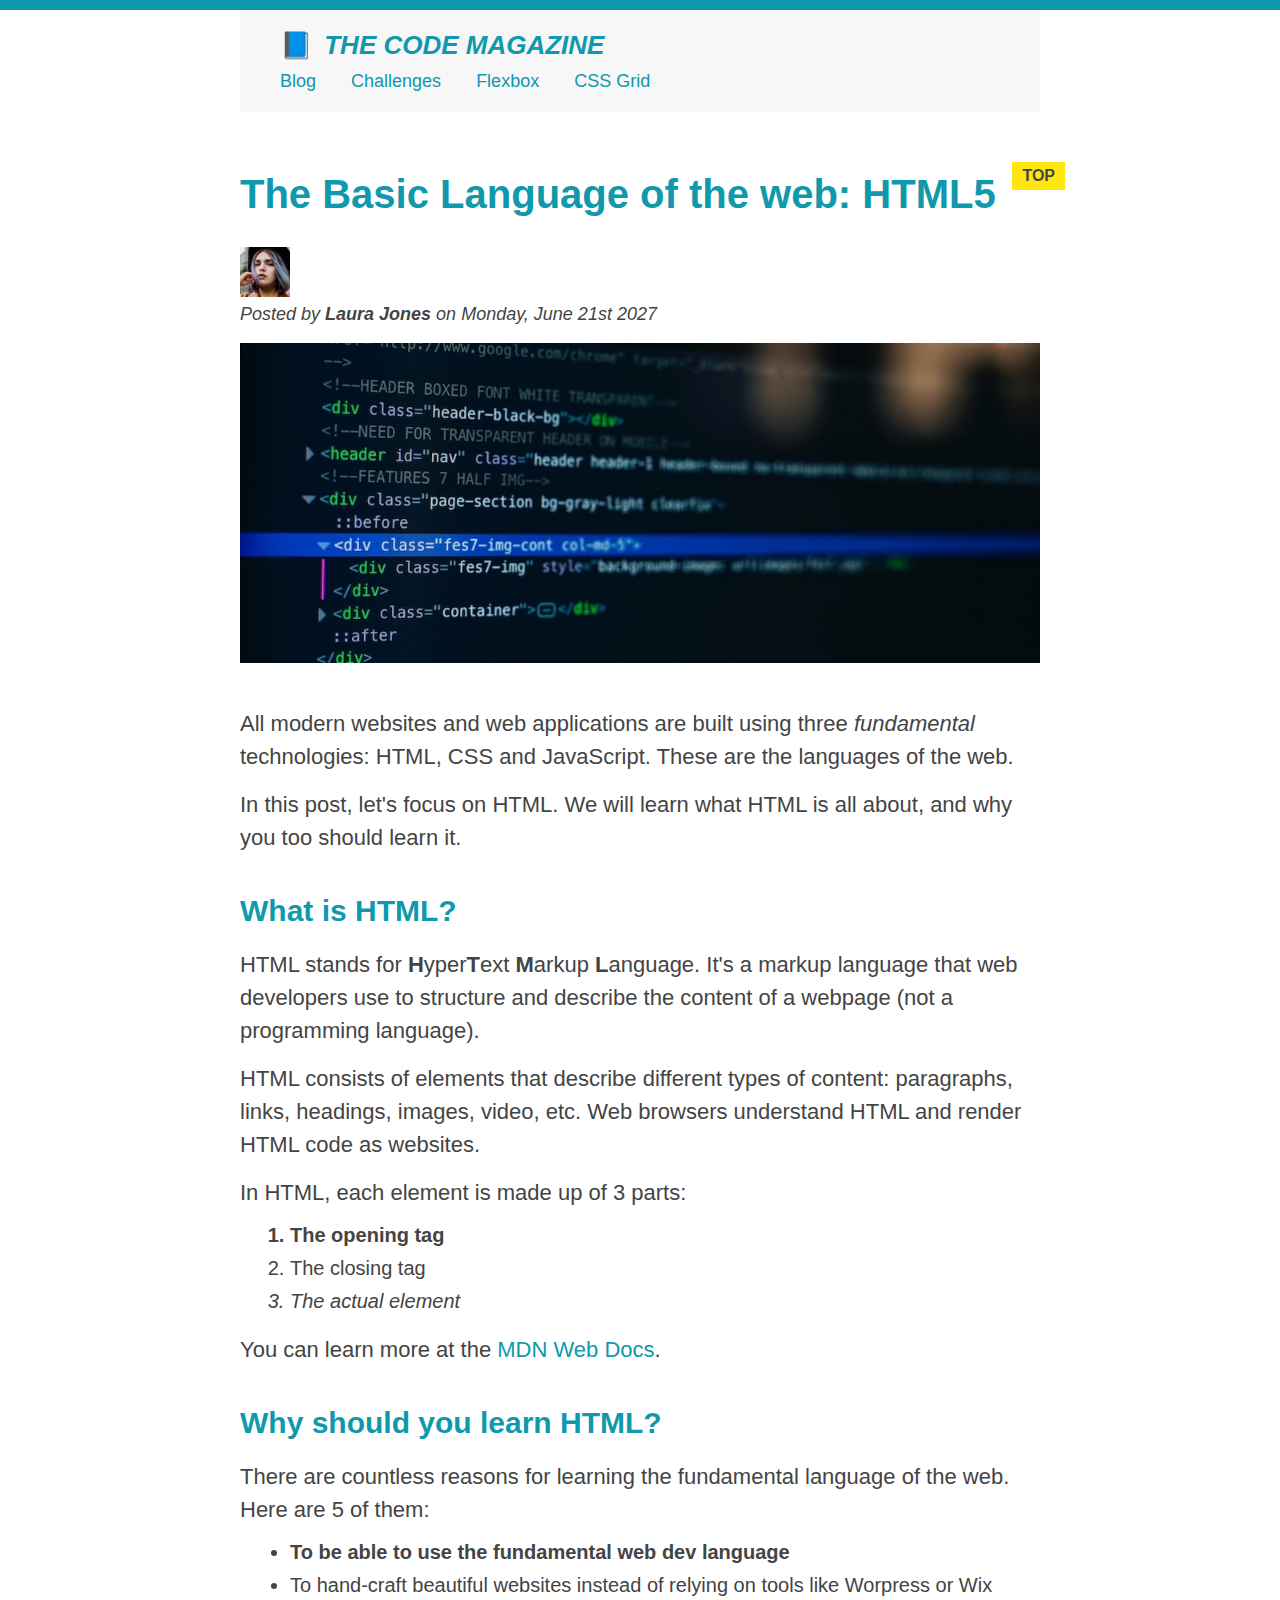
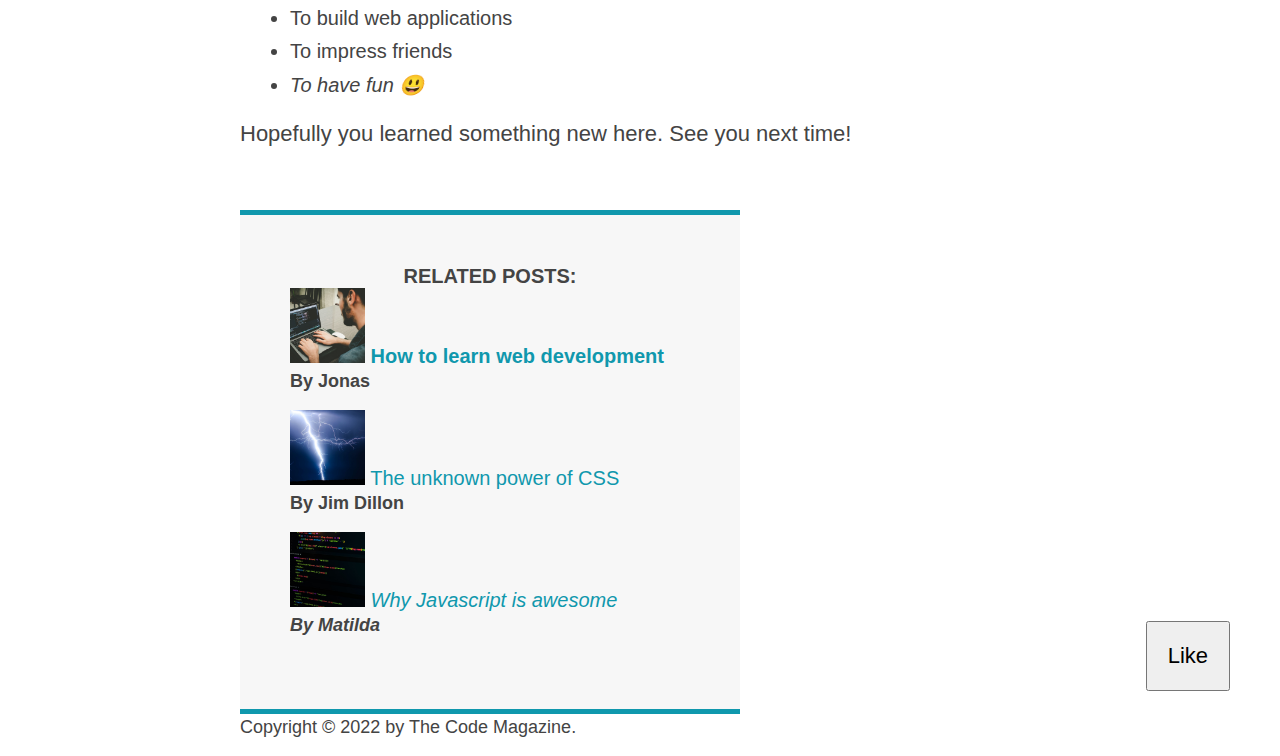
==== index.html @ 761f5afd "first commit" ====
<!DOCTYPE html>
<html lang="en">
  <head>
    <meta http-equiv="Content-Type" content="text/html;charset=UTF-8" />
    <title>Basic Language of the web: HTML5</title>
    <link rel="stylesheet" href="style.css" />
  </head>

  <body>
    <div class="container">
      <header class="main-header">
        <h1>📘 The Code Magazine</h1>
        <nav>
          <a href="blog.html">Blog</a>
          <a href="#">Challenges</a>
          <a href="#">Flexbox</a>
          <a href="#">CSS Grid</a>
        </nav>
      </header>
      <article>
        <header class="post-header">
          <h2>The Basic Language of the web: HTML5</h2>
          <img src="img/laura-jones.jpg" alt="Author" width="50" height="50" />
          <p id="author">
            Posted by <strong>Laura Jones</strong> on Monday, June 21st 2027
          </p>
          <img
            src="img/post-img.jpg"
            alt="HTML on the screen"
            width="500"
            height="200"
            class="post-img"
          />
        </header>
        <p>
          All modern websites and web applications are built using three
          <em>fundamental</em>
          technologies: HTML, CSS and JavaScript. These are the languages of the
          web.
        </p>
        <p>
          In this post, let's focus on HTML. We will learn what HTML is all
          about, and why you too should learn it.
        </p>
        <h3>What is HTML?</h3>
        <p>
          HTML stands for <strong>H</strong>yper<strong>T</strong>ext
          <strong>M</strong>arkup <strong>L</strong>anguage. It's a markup
          language that web developers use to structure and describe the content
          of a webpage (not a programming language).
        </p>
        <p>
          HTML consists of elements that describe different types of content:
          paragraphs, links, headings, images, video, etc. Web browsers
          understand HTML and render HTML code as websites.
        </p>
        <p>In HTML, each element is made up of 3 parts:</p>
        <ol>
          <li>The opening tag</li>
          <li>The closing tag</li>
          <li>The actual element</li>
        </ol>
        <p>
          You can learn more at the
          <a
            href="https://developer.mozilla.org/en-US/docs/Web/HTML"
            target="_blank"
            >MDN Web Docs</a
          >.
        </p>
        <h3>Why should you learn HTML?</h3>
        <p>
          There are countless reasons for learning the fundamental language of
          the web. Here are 5 of them:
        </p>
        <ul>
          <li>To be able to use the fundamental web dev language</li>
          <li>
            To hand-craft beautiful websites instead of relying on tools like
            Worpress or Wix
          </li>
          <li>To build web applications</li>
          <li>To impress friends</li>
          <li>To have fun 😃</li>
        </ul>
        <p>Hopefully you learned something new here. See you next time!</p>
      </article>
      <aside>
        <h4>Related posts:</h4>

        <ul class="related">
          <li>
            <img
              src="img/related-1.jpg"
              alt="Person programming"
              width="75"
              height="75"
            />
            <a href="#">How to learn web development</a>
            <p class="related-author">By Jonas</p>
          </li>
          <li>
            <img
              src="img/related-2.jpg"
              alt="Lightning"
              width="75"
              height="75"
            />
            <a href="#">The unknown power of CSS</a>
            <p class="related-author">By Jim Dillon</p>
          </li>
          <li>
            <img
              src="img/related-3.jpg"
              alt="Javascript code on a screen"
              width="75"
              height="75"
            />
            <a href="#">Why Javascript is awesome</a>
            <p class="related-author">By Matilda</p>
          </li>
        </ul>
      </aside>
      <footer>
        <p id="copyright" class="copyright text">
          Copyright &copy; 2022 by The Code Magazine.
        </p>
      </footer>
    </div>
    <button class="like">Like</button>
  </body>
</html>
---- style.css ----
* {
  margin: 0;
  padding: 0;
}

body {
  font-family: sans-serif;
  color: #444;
  border-top: 10px solid #1098ad;
  position: relative;
}

.container {
  width: 800px;
  margin: 0 auto;
}

.main-header {
  background-color: #f7f7f7;
  padding: 20px 40px;
  margin-bottom: 60px;
  /* height: 80px; */
}

nav {
  font-size: 18px;
}

article {
  margin-bottom: 60px;
}

.post-header {
  margin-bottom: 40px;
}

.post-img {
  width: 100%;
  height: auto;
}

nav a:link {
  margin-right: 30px;
  margin-top: 10px;
  display: inline-block;
}

nav a:link:last-child {
  margin-right: 0;
}

.like {
  font-size: 22px;
  padding: 20px;
  cursor: pointer;
  position: absolute;
  bottom: 50px;
  right: 50px;
}

h1::first-letter {
  font-style: normal;
  margin-right: 5px;
}

/* p::first-line {
  color: red;
} */

h2 {
  position: relative;
}

h2::after {
  content: "TOP";
  background-color: #ffe70e;
  color: #444;
  font-size: 16px;
  font-weight: bold;
  display: inline-block;
  padding: 5px 10px;
  position: absolute;
  top: -10px;
  right: -25px;
}

aside {
  background-color: #f7f7f7;
  border-top: 5px solid #1098ad;
  border-bottom: 5px solid #1098ad;
  padding: 50px 0;
  width: 500px;
}

h1,
h2,
h3 {
  color: #1098ad;
}

h1 {
  font-size: 26px;
  text-transform: uppercase;
  font-style: italic;
}

h2 {
  font-size: 40px;
  margin-bottom: 30px;
}

h3 {
  font-size: 30px;
  margin-bottom: 20px;
  margin-top: 40px;
}

h4 {
  font-size: 20px;
  text-transform: uppercase;
  text-align: center;
}

p {
  font-size: 22px;
  line-height: 1.5;
  margin-bottom: 15px;
}

ul,
ol {
  margin-left: 50px;
  margin-bottom: 20px;
}

li {
  font-size: 20px;
  margin-bottom: 10px;
}

li:last-child {
  margin-bottom: 0;
}

/* footer p {
  font-size: 16px;
} */

/* header p {
  font-style: italic;
} */

#author {
  font-style: italic;
  font-size: 18px;
}

#copyright {
  font-size: 18px;
}

.related-author {
  font-size: 18px;
  font-weight: bold;
}

.related {
  list-style: none;
}

li:first-child {
  font-weight: bold;
}

li:last-child {
  font-style: italic;
}

/* this is a misconception, it will not work because parent have different children */
article p:first-child {
  color: red;
}
/* 
styling links */

a:link {
  color: #1098ad;
  text-decoration: none;
}

a:visited {
  color: #1098ad;
}

a:hover {
  color: orangered;
  font-weight: bold;
  text-decoration: underline orangered;
}

a:active {
  background-color: black;
  font-style: italic;
}

/* LVHA */

/* Resolving conflicts */

/* #copyright {
  color: red;
}

.copyright {
  color: blue;
}

.text {
  color: yellow;
}

footer p {
  color: green !important;
} */
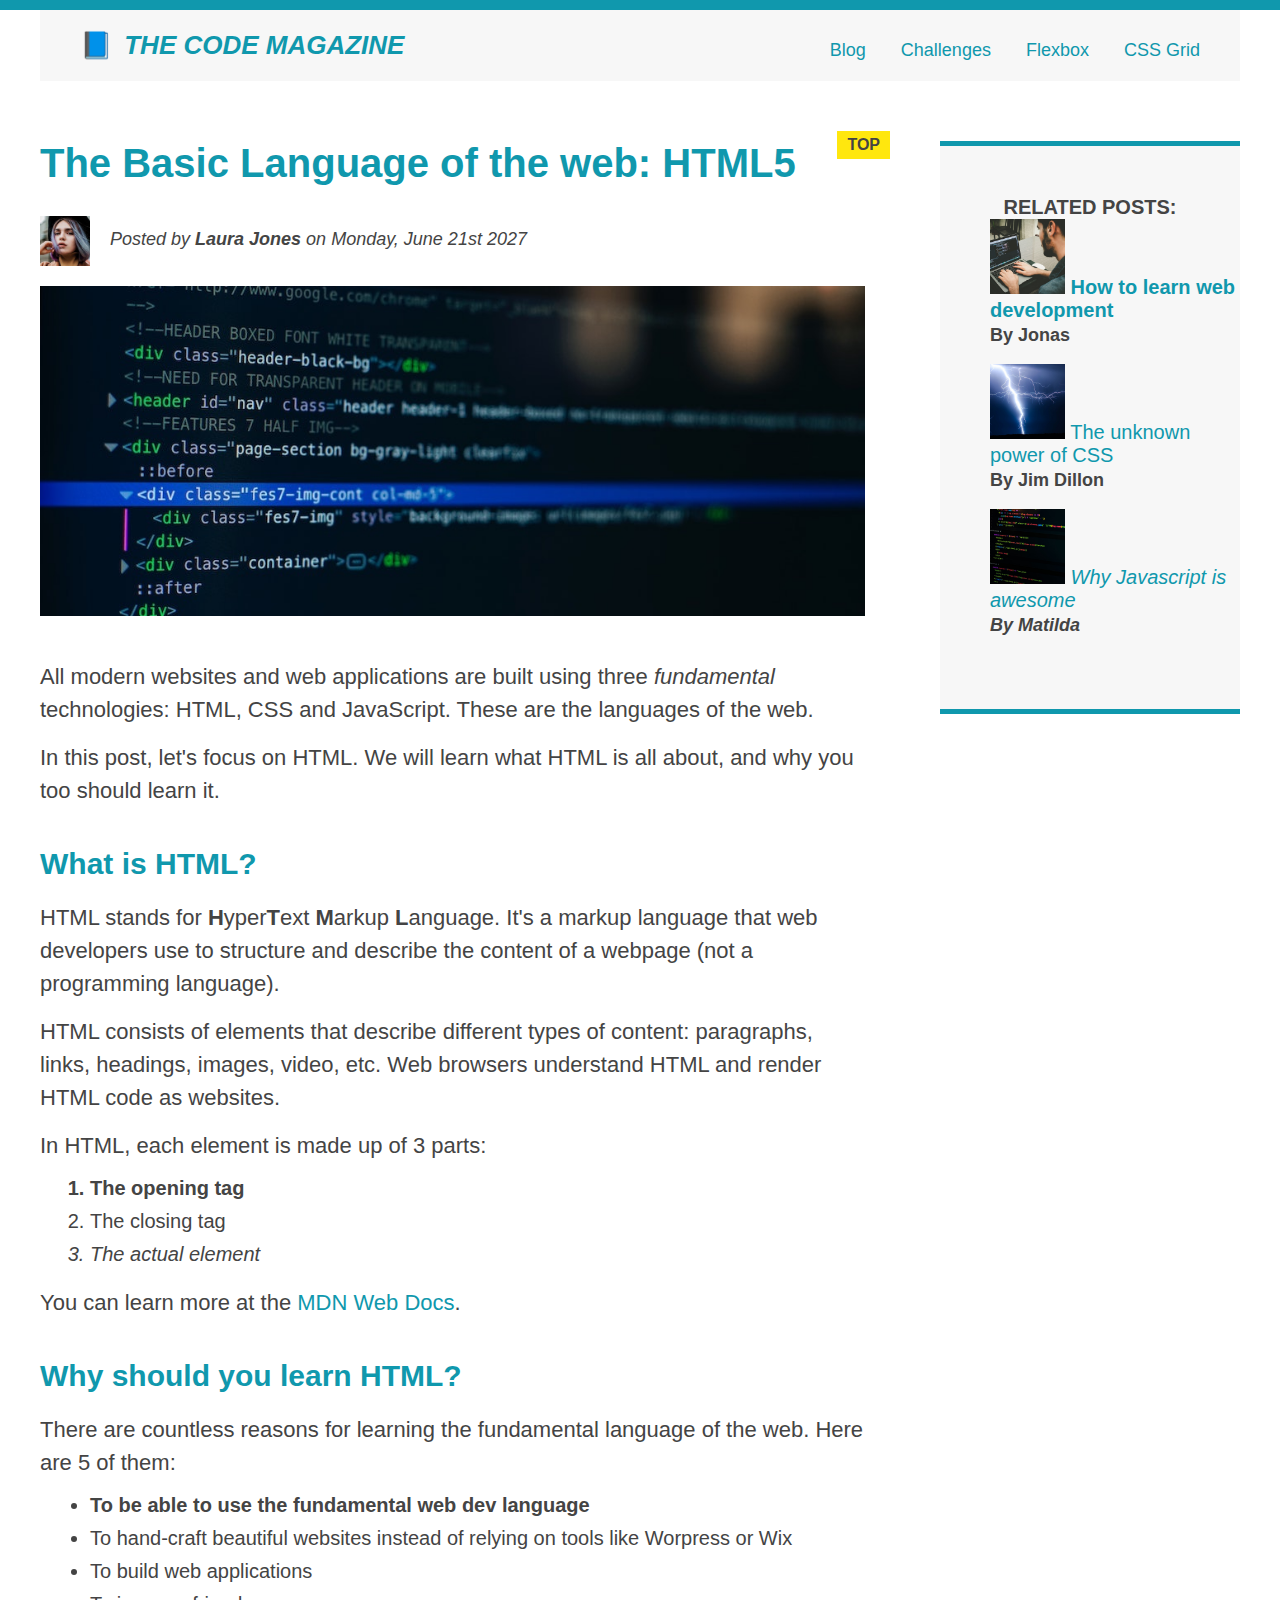
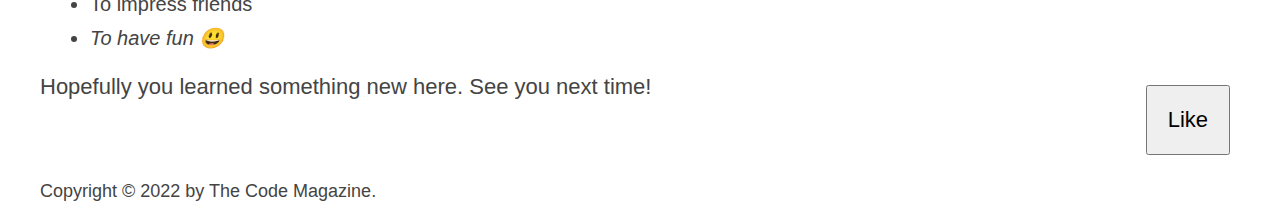
==== commit 272de951: "added layout using float layout" ====
--- a/index.html
+++ b/index.html
@@ -8,7 +8,7 @@
 
   <body>
     <div class="container">
-      <header class="main-header">
+      <header class="main-header clearfix">
         <h1>📘 The Code Magazine</h1>
         <nav>
           <a href="blog.html">Blog</a>
@@ -16,12 +16,19 @@
           <a href="#">Flexbox</a>
           <a href="#">CSS Grid</a>
         </nav>
+        <!-- <div class="clear"></div> -->
       </header>
       <article>
         <header class="post-header">
           <h2>The Basic Language of the web: HTML5</h2>
-          <img src="img/laura-jones.jpg" alt="Author" width="50" height="50" />
-          <p id="author">
+          <img
+            src="img/laura-jones.jpg"
+            alt="Author"
+            class="author-img"
+            width="50"
+            height="50"
+          />
+          <p id="author" class="author">
             Posted by <strong>Laura Jones</strong> on Monday, June 21st 2027
           </p>
           <img
--- a/style.css
+++ b/style.css
@@ -11,7 +11,7 @@
 }
 
 .container {
-  width: 800px;
+  width: 1200px;
   margin: 0 auto;
 }
 
@@ -222,3 +222,45 @@
 footer p {
   color: green !important;
 } */
+
+/* FLOATS */
+
+.author-img {
+  float: left;
+  margin-bottom: 20px;
+}
+
+.author {
+  float: left;
+  margin-top: 10px;
+  margin-left: 20px;
+}
+
+h1 {
+  float: left;
+}
+
+nav {
+  float: right;
+}
+
+.clear {
+  clear: both;
+}
+.clearfix:after {
+  clear: both;
+  content: "";
+  display: block;
+}
+
+article {
+  width: 825px;
+  float: left;
+}
+aside {
+  width: 300px;
+  float: right;
+}
+footer {
+  clear: both;
+}
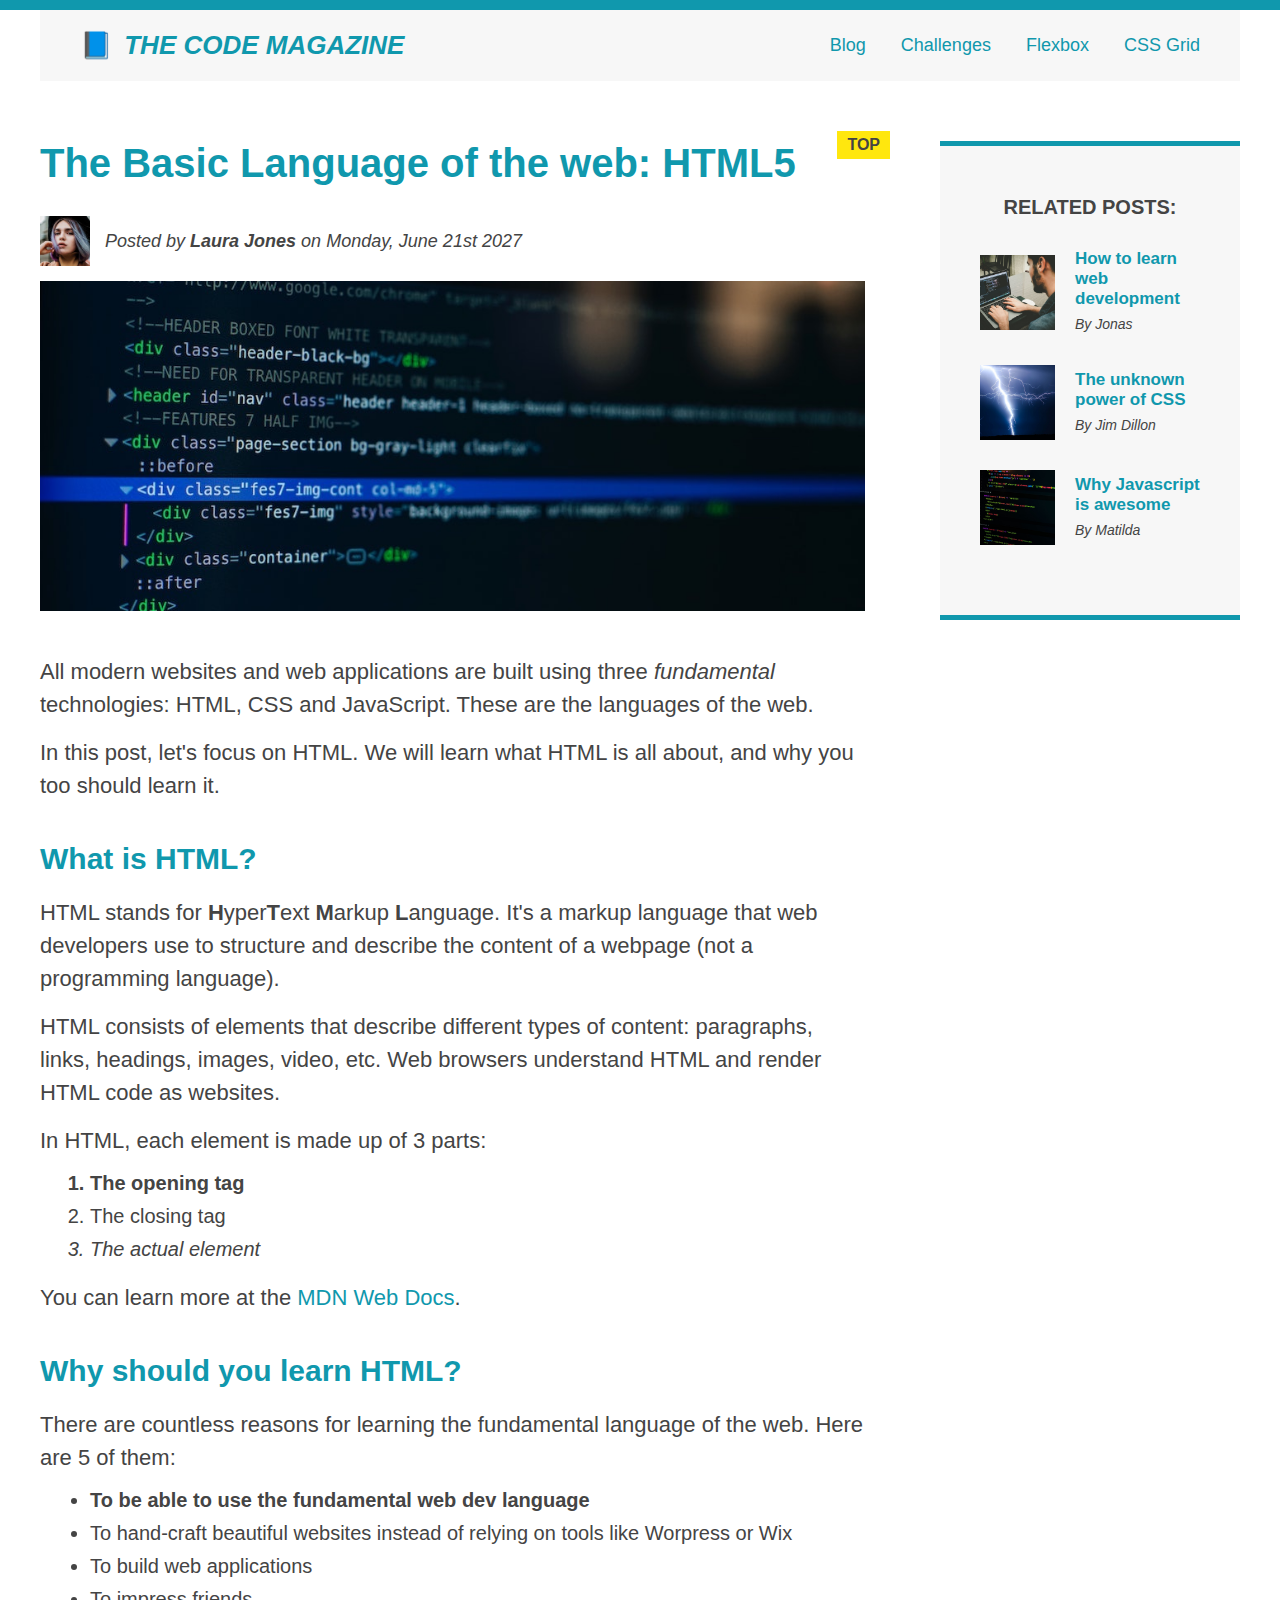
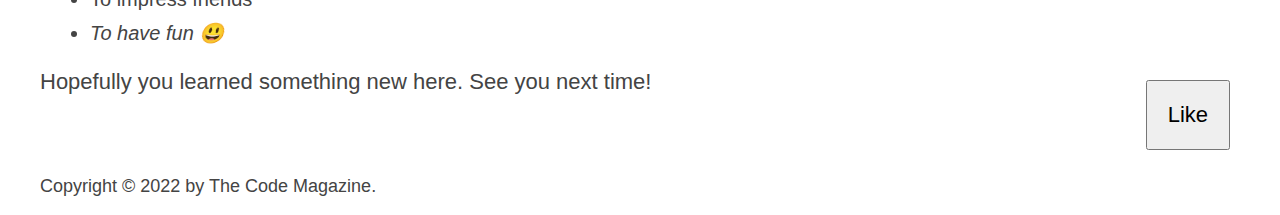
==== commit b4396979: "added flex-box layout" ====
--- a/index.html
+++ b/index.html
@@ -13,121 +13,133 @@
         <nav>
           <a href="blog.html">Blog</a>
           <a href="#">Challenges</a>
-          <a href="#">Flexbox</a>
-          <a href="#">CSS Grid</a>
+          <a href="flexbox.html">Flexbox</a>
+          <a href="css-grid.html">CSS Grid</a>
         </nav>
         <!-- <div class="clear"></div> -->
       </header>
-      <article>
-        <header class="post-header">
-          <h2>The Basic Language of the web: HTML5</h2>
-          <img
-            src="img/laura-jones.jpg"
-            alt="Author"
-            class="author-img"
-            width="50"
-            height="50"
-          />
-          <p id="author" class="author">
-            Posted by <strong>Laura Jones</strong> on Monday, June 21st 2027
+      <div class="row">
+        <article>
+          <header class="post-header">
+            <h2>The Basic Language of the web: HTML5</h2>
+            <div class="author-box">
+              <img
+                src="img/laura-jones.jpg"
+                alt="Author"
+                class="author-img"
+                width="50"
+                height="50"
+              />
+              <p id="author" class="author">
+                Posted by <strong>Laura Jones</strong> on Monday, June 21st 2027
+              </p>
+            </div>
+            <img
+              src="img/post-img.jpg"
+              alt="HTML on the screen"
+              width="500"
+              height="200"
+              class="post-img"
+            />
+          </header>
+          <p>
+            All modern websites and web applications are built using three
+            <em>fundamental</em>
+            technologies: HTML, CSS and JavaScript. These are the languages of
+            the web.
           </p>
-          <img
-            src="img/post-img.jpg"
-            alt="HTML on the screen"
-            width="500"
-            height="200"
-            class="post-img"
-          />
-        </header>
-        <p>
-          All modern websites and web applications are built using three
-          <em>fundamental</em>
-          technologies: HTML, CSS and JavaScript. These are the languages of the
-          web.
-        </p>
-        <p>
-          In this post, let's focus on HTML. We will learn what HTML is all
-          about, and why you too should learn it.
-        </p>
-        <h3>What is HTML?</h3>
-        <p>
-          HTML stands for <strong>H</strong>yper<strong>T</strong>ext
-          <strong>M</strong>arkup <strong>L</strong>anguage. It's a markup
-          language that web developers use to structure and describe the content
-          of a webpage (not a programming language).
-        </p>
-        <p>
-          HTML consists of elements that describe different types of content:
-          paragraphs, links, headings, images, video, etc. Web browsers
-          understand HTML and render HTML code as websites.
-        </p>
-        <p>In HTML, each element is made up of 3 parts:</p>
-        <ol>
-          <li>The opening tag</li>
-          <li>The closing tag</li>
-          <li>The actual element</li>
-        </ol>
-        <p>
-          You can learn more at the
-          <a
-            href="https://developer.mozilla.org/en-US/docs/Web/HTML"
-            target="_blank"
-            >MDN Web Docs</a
-          >.
-        </p>
-        <h3>Why should you learn HTML?</h3>
-        <p>
-          There are countless reasons for learning the fundamental language of
-          the web. Here are 5 of them:
-        </p>
-        <ul>
-          <li>To be able to use the fundamental web dev language</li>
-          <li>
-            To hand-craft beautiful websites instead of relying on tools like
-            Worpress or Wix
-          </li>
-          <li>To build web applications</li>
-          <li>To impress friends</li>
-          <li>To have fun 😃</li>
-        </ul>
-        <p>Hopefully you learned something new here. See you next time!</p>
-      </article>
-      <aside>
-        <h4>Related posts:</h4>
+          <p>
+            In this post, let's focus on HTML. We will learn what HTML is all
+            about, and why you too should learn it.
+          </p>
+          <h3>What is HTML?</h3>
+          <p>
+            HTML stands for <strong>H</strong>yper<strong>T</strong>ext
+            <strong>M</strong>arkup <strong>L</strong>anguage. It's a markup
+            language that web developers use to structure and describe the
+            content of a webpage (not a programming language).
+          </p>
+          <p>
+            HTML consists of elements that describe different types of content:
+            paragraphs, links, headings, images, video, etc. Web browsers
+            understand HTML and render HTML code as websites.
+          </p>
+          <p>In HTML, each element is made up of 3 parts:</p>
+          <ol>
+            <li>The opening tag</li>
+            <li>The closing tag</li>
+            <li>The actual element</li>
+          </ol>
+          <p>
+            You can learn more at the
+            <a
+              href="https://developer.mozilla.org/en-US/docs/Web/HTML"
+              target="_blank"
+              >MDN Web Docs</a
+            >.
+          </p>
+          <h3>Why should you learn HTML?</h3>
+          <p>
+            There are countless reasons for learning the fundamental language of
+            the web. Here are 5 of them:
+          </p>
+          <ul>
+            <li>To be able to use the fundamental web dev language</li>
+            <li>
+              To hand-craft beautiful websites instead of relying on tools like
+              Worpress or Wix
+            </li>
+            <li>To build web applications</li>
+            <li>To impress friends</li>
+            <li>To have fun 😃</li>
+          </ul>
+          <p>Hopefully you learned something new here. See you next time!</p>
+        </article>
+        <aside>
+          <h4>Related posts:</h4>
 
-        <ul class="related">
-          <li>
-            <img
-              src="img/related-1.jpg"
-              alt="Person programming"
-              width="75"
-              height="75"
-            />
-            <a href="#">How to learn web development</a>
-            <p class="related-author">By Jonas</p>
-          </li>
-          <li>
-            <img
-              src="img/related-2.jpg"
-              alt="Lightning"
-              width="75"
-              height="75"
-            />
-            <a href="#">The unknown power of CSS</a>
-            <p class="related-author">By Jim Dillon</p>
-          </li>
-          <li>
-            <img
-              src="img/related-3.jpg"
-              alt="Javascript code on a screen"
-              width="75"
-              height="75"
-            />
-            <a href="#">Why Javascript is awesome</a>
-            <p class="related-author">By Matilda</p>
-          </li>
-        </ul>
-      </aside>
+          <ul class="related">
+            <li class="related-post">
+              <img
+                src="img/related-1.jpg"
+                alt="Person programming"
+                width="75"
+                height="75"
+              />
+              <div>
+                <a href="#" class="related-link"
+                  >How to learn web development</a
+                >
+                <p class="related-author">By Jonas</p>
+              </div>
+            </li>
+            <li class="related-post">
+              <img
+                src="img/related-2.jpg"
+                alt="Lightning"
+                width="75"
+                height="75"
+              />
+              <div>
+                <a href="#" class="related-link">The unknown power of CSS</a>
+                <p class="related-author">By Jim Dillon</p>
+              </div>
+            </li>
+            <li class="related-post">
+              <img
+                src="img/related-3.jpg"
+                alt="Javascript code on a screen"
+                width="75"
+                height="75"
+              />
+              <div>
+                <a href="#" class="related-link">Why Javascript is awesome</a>
+                <p class="related-author">By Matilda</p>
+              </div>
+            </li>
+          </ul>
+        </aside>
+      </div>
       <footer>
         <p id="copyright" class="copyright text">
           Copyright &copy; 2022 by The Code Magazine.
--- a/style.css
+++ b/style.css
@@ -1,6 +1,7 @@
 * {
   margin: 0;
   padding: 0;
+  box-sizing: border-box;
 }
 
 body {
@@ -41,7 +42,7 @@
 
 nav a:link {
   margin-right: 30px;
-  margin-top: 10px;
+  /* margin-top: 10px; */
   display: inline-block;
 }
 
@@ -88,8 +89,9 @@
   background-color: #f7f7f7;
   border-top: 5px solid #1098ad;
   border-bottom: 5px solid #1098ad;
-  padding: 50px 0;
-  width: 500px;
+  padding: 50px 40px;
+
+  /* width: 500px; */
 }
 
 h1,
@@ -119,6 +121,7 @@
   font-size: 20px;
   text-transform: uppercase;
   text-align: center;
+  margin-bottom: 30px;
 }
 
 p {
@@ -166,6 +169,7 @@
 
 .related {
   list-style: none;
+  margin-left: 0;
 }
 
 li:first-child {
@@ -224,7 +228,7 @@
 } */
 
 /* FLOATS */
-
+/*
 .author-img {
   float: left;
   margin-bottom: 20px;
@@ -264,3 +268,67 @@
 footer {
   clear: both;
 }
+*/
+
+/* FLEXBOX */
+
+.main-header {
+  display: flex;
+  align-items: center;
+  justify-content: space-between;
+}
+
+.author-box {
+  display: flex;
+  align-items: center;
+  margin-bottom: 15px;
+}
+
+.author {
+  margin-bottom: 0;
+  margin-left: 15px;
+}
+
+.related-post {
+  display: flex;
+  align-items: center;
+  gap: 20px;
+  margin-bottom: 30px;
+}
+
+.related-link:link {
+  font-size: 17px;
+  font-weight: bold;
+  font-style: normal;
+  margin-bottom: 5px;
+  display: block;
+}
+
+.related-author {
+  margin-bottom: 0;
+  font-size: 14px;
+  font-weight: normal;
+  font-style: italic;
+}
+
+.row {
+  display: flex;
+  align-items: flex-start;
+  gap: 75px;
+  margin-bottom: 60px;
+}
+
+article {
+  flex: 1;
+  margin-bottom: 0;
+}
+
+aside {
+  /* DEFAULTS
+
+  flex-grow: 0;
+  flex-shrink: 1;
+  flex-basis: auto; */
+
+  flex: 0 0 300px;
+}
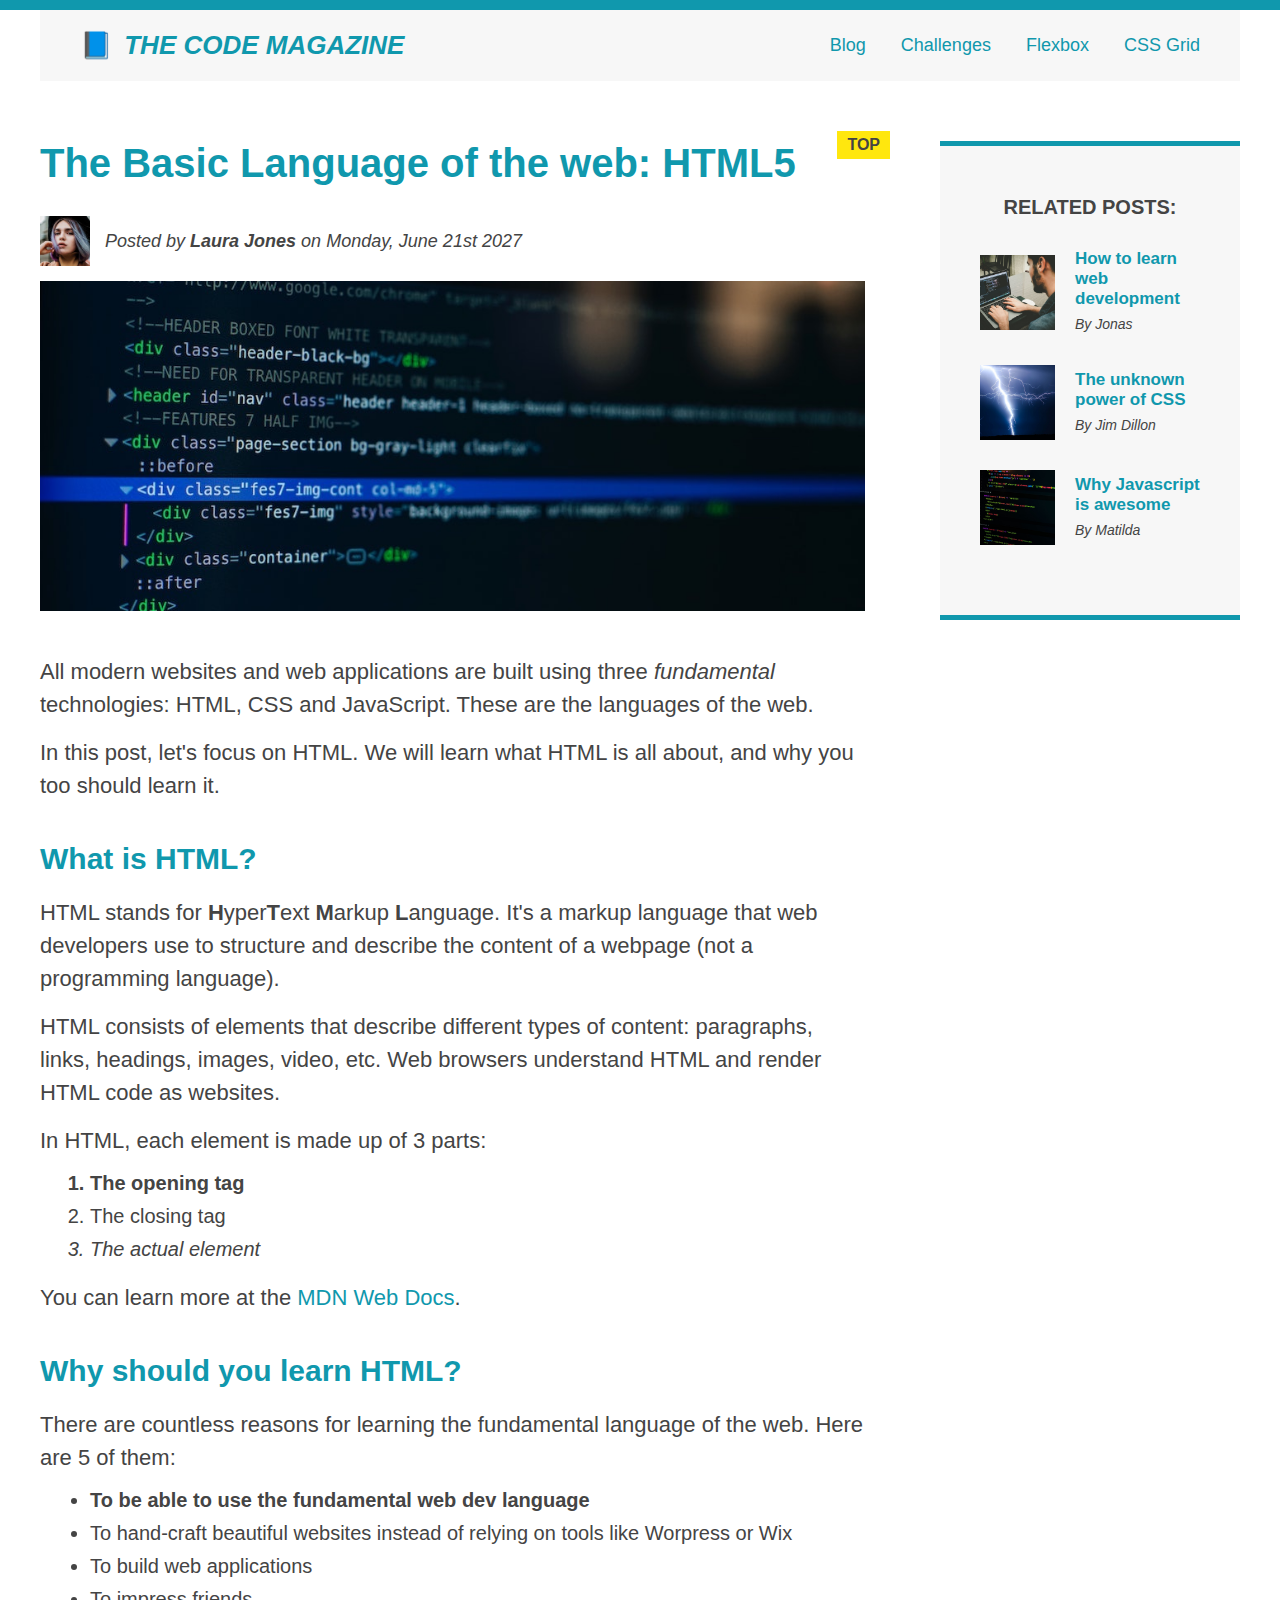
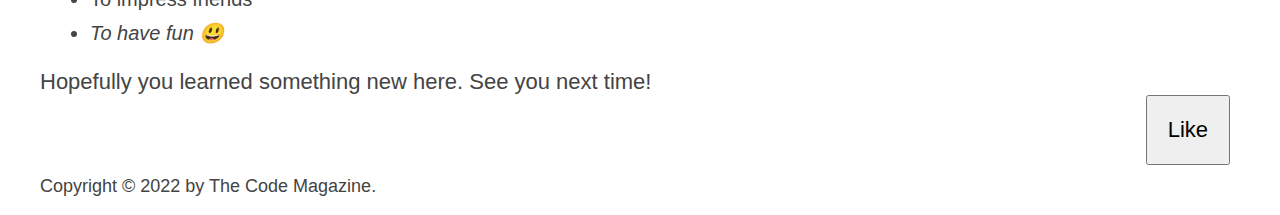
==== commit 73a05bb8: "built the blogpage layout using CSS GRID" ====
--- a/index.html
+++ b/index.html
@@ -18,128 +18,127 @@
         </nav>
         <!-- <div class="clear"></div> -->
       </header>
-      <div class="row">
-        <article>
-          <header class="post-header">
-            <h2>The Basic Language of the web: HTML5</h2>
-            <div class="author-box">
-              <img
-                src="img/laura-jones.jpg"
-                alt="Author"
-                class="author-img"
-                width="50"
-                height="50"
-              />
-              <p id="author" class="author">
-                Posted by <strong>Laura Jones</strong> on Monday, June 21st 2027
-              </p>
+      <!-- ONLY NEEDED FOR FLEXBOX -->
+      <!-- <div class="row"> -->
+      <article>
+        <header class="post-header">
+          <h2>The Basic Language of the web: HTML5</h2>
+          <div class="author-box">
+            <img
+              src="img/laura-jones.jpg"
+              alt="Author"
+              class="author-img"
+              width="50"
+              height="50"
+            />
+            <p id="author" class="author">
+              Posted by <strong>Laura Jones</strong> on Monday, June 21st 2027
+            </p>
+          </div>
+          <img
+            src="img/post-img.jpg"
+            alt="HTML on the screen"
+            width="500"
+            height="200"
+            class="post-img"
+          />
+        </header>
+        <p>
+          All modern websites and web applications are built using three
+          <em>fundamental</em>
+          technologies: HTML, CSS and JavaScript. These are the languages of the
+          web.
+        </p>
+        <p>
+          In this post, let's focus on HTML. We will learn what HTML is all
+          about, and why you too should learn it.
+        </p>
+        <h3>What is HTML?</h3>
+        <p>
+          HTML stands for <strong>H</strong>yper<strong>T</strong>ext
+          <strong>M</strong>arkup <strong>L</strong>anguage. It's a markup
+          language that web developers use to structure and describe the content
+          of a webpage (not a programming language).
+        </p>
+        <p>
+          HTML consists of elements that describe different types of content:
+          paragraphs, links, headings, images, video, etc. Web browsers
+          understand HTML and render HTML code as websites.
+        </p>
+        <p>In HTML, each element is made up of 3 parts:</p>
+        <ol>
+          <li>The opening tag</li>
+          <li>The closing tag</li>
+          <li>The actual element</li>
+        </ol>
+        <p>
+          You can learn more at the
+          <a
+            href="https://developer.mozilla.org/en-US/docs/Web/HTML"
+            target="_blank"
+            >MDN Web Docs</a
+          >.
+        </p>
+        <h3>Why should you learn HTML?</h3>
+        <p>
+          There are countless reasons for learning the fundamental language of
+          the web. Here are 5 of them:
+        </p>
+        <ul>
+          <li>To be able to use the fundamental web dev language</li>
+          <li>
+            To hand-craft beautiful websites instead of relying on tools like
+            Worpress or Wix
+          </li>
+          <li>To build web applications</li>
+          <li>To impress friends</li>
+          <li>To have fun 😃</li>
+        </ul>
+        <p>Hopefully you learned something new here. See you next time!</p>
+      </article>
+      <aside>
+        <h4>Related posts:</h4>
+
+        <ul class="related">
+          <li class="related-post">
+            <img
+              src="img/related-1.jpg"
+              alt="Person programming"
+              width="75"
+              height="75"
+            />
+            <div>
+              <a href="#" class="related-link">How to learn web development</a>
+              <p class="related-author">By Jonas</p>
             </div>
+          </li>
+          <li class="related-post">
             <img
-              src="img/post-img.jpg"
-              alt="HTML on the screen"
-              width="500"
-              height="200"
-              class="post-img"
+              src="img/related-2.jpg"
+              alt="Lightning"
+              width="75"
+              height="75"
             />
-          </header>
-          <p>
-            All modern websites and web applications are built using three
-            <em>fundamental</em>
-            technologies: HTML, CSS and JavaScript. These are the languages of
-            the web.
-          </p>
-          <p>
-            In this post, let's focus on HTML. We will learn what HTML is all
-            about, and why you too should learn it.
-          </p>
-          <h3>What is HTML?</h3>
-          <p>
-            HTML stands for <strong>H</strong>yper<strong>T</strong>ext
-            <strong>M</strong>arkup <strong>L</strong>anguage. It's a markup
-            language that web developers use to structure and describe the
-            content of a webpage (not a programming language).
-          </p>
-          <p>
-            HTML consists of elements that describe different types of content:
-            paragraphs, links, headings, images, video, etc. Web browsers
-            understand HTML and render HTML code as websites.
-          </p>
-          <p>In HTML, each element is made up of 3 parts:</p>
-          <ol>
-            <li>The opening tag</li>
-            <li>The closing tag</li>
-            <li>The actual element</li>
-          </ol>
-          <p>
-            You can learn more at the
-            <a
-              href="https://developer.mozilla.org/en-US/docs/Web/HTML"
-              target="_blank"
-              >MDN Web Docs</a
-            >.
-          </p>
-          <h3>Why should you learn HTML?</h3>
-          <p>
-            There are countless reasons for learning the fundamental language of
-            the web. Here are 5 of them:
-          </p>
-          <ul>
-            <li>To be able to use the fundamental web dev language</li>
-            <li>
-              To hand-craft beautiful websites instead of relying on tools like
-              Worpress or Wix
-            </li>
-            <li>To build web applications</li>
-            <li>To impress friends</li>
-            <li>To have fun 😃</li>
-          </ul>
-          <p>Hopefully you learned something new here. See you next time!</p>
-        </article>
-        <aside>
-          <h4>Related posts:</h4>
-
-          <ul class="related">
-            <li class="related-post">
-              <img
-                src="img/related-1.jpg"
-                alt="Person programming"
-                width="75"
-                height="75"
-              />
-              <div>
-                <a href="#" class="related-link"
-                  >How to learn web development</a
-                >
-                <p class="related-author">By Jonas</p>
-              </div>
-            </li>
-            <li class="related-post">
-              <img
-                src="img/related-2.jpg"
-                alt="Lightning"
-                width="75"
-                height="75"
-              />
-              <div>
-                <a href="#" class="related-link">The unknown power of CSS</a>
-                <p class="related-author">By Jim Dillon</p>
-              </div>
-            </li>
-            <li class="related-post">
-              <img
-                src="img/related-3.jpg"
-                alt="Javascript code on a screen"
-                width="75"
-                height="75"
-              />
-              <div>
-                <a href="#" class="related-link">Why Javascript is awesome</a>
-                <p class="related-author">By Matilda</p>
-              </div>
-            </li>
-          </ul>
-        </aside>
-      </div>
+            <div>
+              <a href="#" class="related-link">The unknown power of CSS</a>
+              <p class="related-author">By Jim Dillon</p>
+            </div>
+          </li>
+          <li class="related-post">
+            <img
+              src="img/related-3.jpg"
+              alt="Javascript code on a screen"
+              width="75"
+              height="75"
+            />
+            <div>
+              <a href="#" class="related-link">Why Javascript is awesome</a>
+              <p class="related-author">By Matilda</p>
+            </div>
+          </li>
+        </ul>
+      </aside>
+      <!-- </div> -->
       <footer>
         <p id="copyright" class="copyright text">
           Copyright &copy; 2022 by The Code Magazine.
--- a/style.css
+++ b/style.css
@@ -19,7 +19,7 @@
 .main-header {
   background-color: #f7f7f7;
   padding: 20px 40px;
-  margin-bottom: 60px;
+  /* margin-bottom: 60px; */
   /* height: 80px; */
 }
 
@@ -27,9 +27,9 @@
   font-size: 18px;
 }
 
-article {
+/* article {
   margin-bottom: 60px;
-}
+} */
 
 .post-header {
   margin-bottom: 40px;
@@ -310,6 +310,10 @@
   font-weight: normal;
   font-style: italic;
 }
+/*
+FLEXBOX LAYOUT
+
+
 
 .row {
   display: flex;
@@ -328,7 +332,34 @@
 
   flex-grow: 0;
   flex-shrink: 1;
-  flex-basis: auto; */
+  flex-basis: auto; 
 
   flex: 0 0 300px;
 }
+
+*/
+
+/* CSS GRID LAYOUT */
+.container {
+  display: grid;
+  grid-template-columns: 1fr 300px;
+  column-gap: 75px;
+  row-gap: 60px;
+  align-items: start;
+  /* grid-template-rows: 1fr 1fr; */
+}
+
+.main-header {
+  /* grid-column: 1 / span 2; */
+  grid-column: 1/-1;
+}
+
+/* .article {
+}
+
+aside {
+} */
+
+footer {
+  grid-column: 1/-1;
+}
